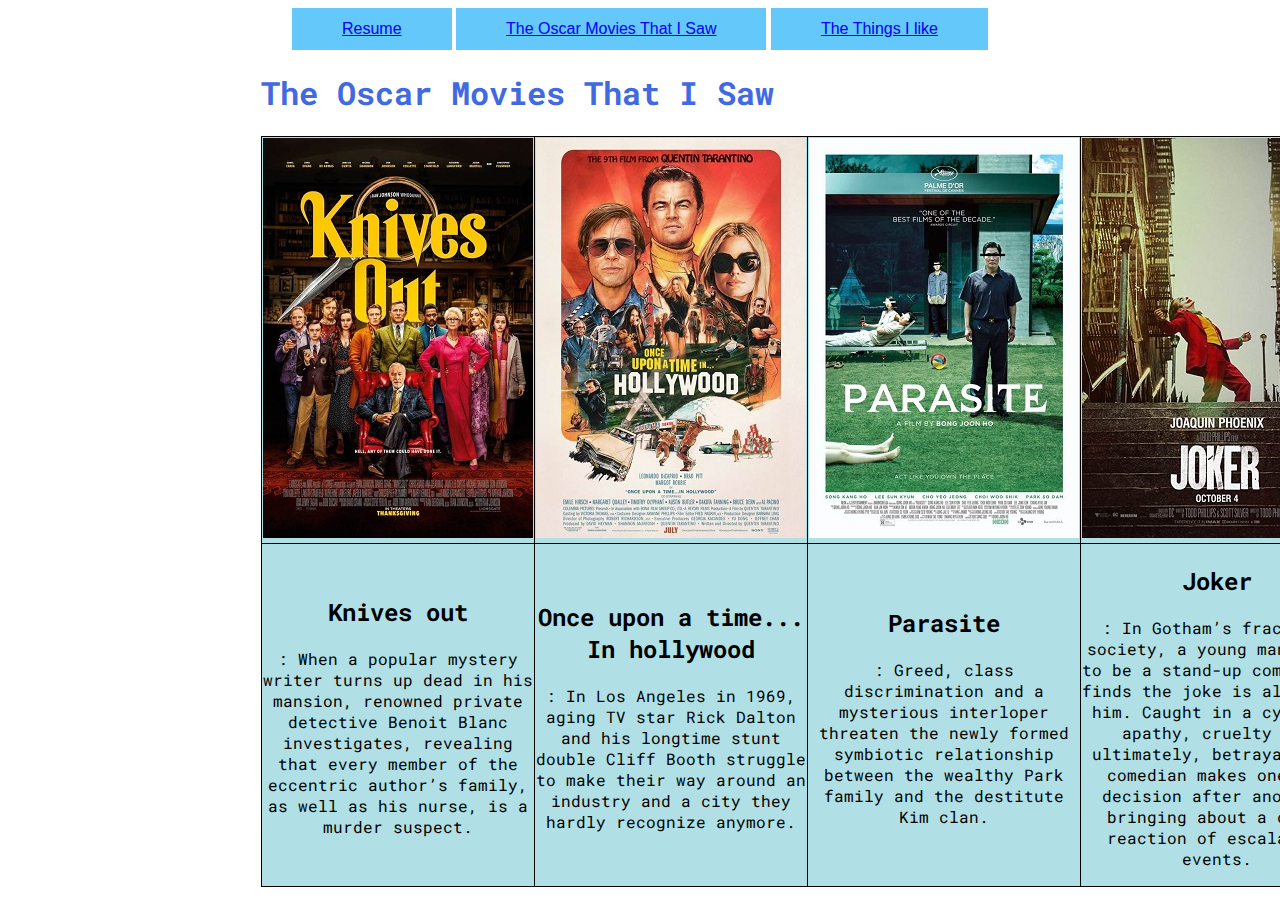
==== page2.html @ 3fc4a3a6 "Update page2.html" ====
<!DOCTYPE html>
<html lang="en">
<head>
	<meta charset="UTF-8">
	<title>The movies that I saw in the Oscar nomiees</title>
	<link rel="stylesheet" href="css1.css">
	<link href="https://fonts.googleapis.com/css?family=Roboto+Mono&display=swap" rel="stylesheet">
	<link href="https://fonts.googleapis.com/css?family=Ubuntu&display=swap" rel="stylesheet">
</head>
<body>
	<nav>
		<span><a href="index.html">Resume</a></span>
		<span><a href="page2.html">The Oscar Movies That I Saw</a></span>
		<span><a href="page3.html">The Things I like</a></span>
	</nav>
	<section>
	<h1 class="blue">The Oscar Movies That I Saw</h1>
	<table>
	
		<tr>
			<td><img src="knivesout.jpg" alt="knives out"></td>
			<td><img src="hollywood.jpg" alt="hollywood"></td>
			<td><img src="parasite.jpg" alt="parasite"></td>
			<td><img src="joker.jpg" alt="joker"></td>
		</tr>
		<tr>
			<td>
				<p><h2>Knives out</h2></p>
				<p>: When a popular mystery writer turns up dead in his mansion, renowned private detective Benoit Blanc investigates, revealing that every member of the eccentric author’s family, as well as his nurse, is a murder suspect.</p>
			</td>
			<td>
				<p><h2>Once upon a time... In hollywood</h2></p>
				<p>: In Los Angeles in 1969, aging TV star Rick Dalton and his longtime stunt double Cliff Booth struggle to make their way around an industry and a city they hardly recognize anymore.</p>
			</td>
			<td>
				<p><h2>Parasite</h2></p>
				<p>: Greed, class discrimination and a mysterious interloper threaten the newly formed symbiotic relationship between the wealthy Park family and the destitute Kim clan.</p>
			</td>
			<td>
				<p><h2>Joker</h2></p>
				<p>: In Gotham’s fractured society, a young man longs to be a stand-up comic, but finds the joke is always on him. Caught in a cycle of apathy, cruelty and ultimately, betrayal, the comedian makes one bad decision after another, bringing about a chain reaction of escalating events.</p>
			</td>
		</tr>
	</table>
	</section>
</body>
</html>
---- css1.css ----
body{
	font-family: 'Sen', sans-serif;
}
section {
	width: 60%;
	margin: 10px auto;
}
.right{
	text-align: right;
}
h3{
	background-color: #00BFFF;
}
h1{
	font-family: 'Roboto Mono', monospace;
}
.font2{
	font-family: 'Ubuntu', sans-serif;
}
table{
	background-color: #b0e0e6;
	text-align: center;
	margin: auto;
	font-family: 'Roboto Mono', monospace;
}
table, tr, td{
	border-collapse:collapse;
	border:solid 1px #000000;
}
td{
	width:200px;
	height:300px;	
}
div.container{
	margin: 0 auto 0;
}
.blue{
	color: #4169E1;
}
span {
	background-color: rgb(100, 200, 250);
	display: inline-block;
	text-align: center;
	position: relative;
	padding: 12px 50px;
}
nav {
	width: 75%;
	text-align: center;
	margin: 0px auto;
}
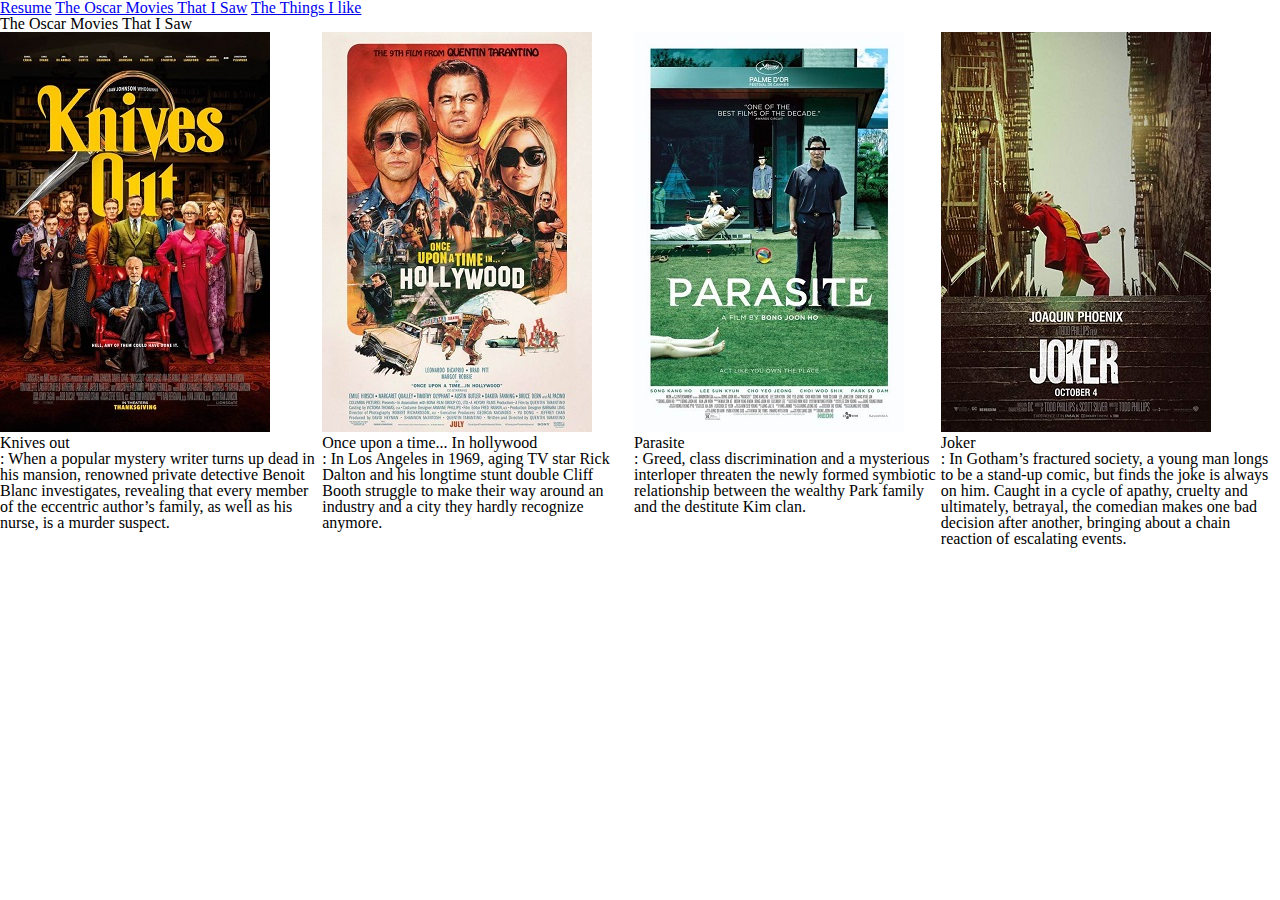
==== commit 07392b98: "Update page2.html" ====
--- a/page2.html
+++ b/page2.html
@@ -3,7 +3,7 @@
 <head>
 	<meta charset="UTF-8">
 	<title>The movies that I saw in the Oscar nomiees</title>
-	<link rel="stylesheet" href="css1.css">
+	<link rel="stylesheet" href="css2.css">
 	<link href="https://fonts.googleapis.com/css?family=Roboto+Mono&display=swap" rel="stylesheet">
 	<link href="https://fonts.googleapis.com/css?family=Ubuntu&display=swap" rel="stylesheet">
 </head>
@@ -25,19 +25,19 @@
 		</tr>
 		<tr>
 			<td>
-				<p><h2>Knives out</h2></p>
+				<h2>Knives out</h2>
 				<p>: When a popular mystery writer turns up dead in his mansion, renowned private detective Benoit Blanc investigates, revealing that every member of the eccentric author’s family, as well as his nurse, is a murder suspect.</p>
 			</td>
 			<td>
-				<p><h2>Once upon a time... In hollywood</h2></p>
+				<h2>Once upon a time... In hollywood</h2>
 				<p>: In Los Angeles in 1969, aging TV star Rick Dalton and his longtime stunt double Cliff Booth struggle to make their way around an industry and a city they hardly recognize anymore.</p>
 			</td>
 			<td>
-				<p><h2>Parasite</h2></p>
+				<h2>Parasite</h2>
 				<p>: Greed, class discrimination and a mysterious interloper threaten the newly formed symbiotic relationship between the wealthy Park family and the destitute Kim clan.</p>
 			</td>
 			<td>
-				<p><h2>Joker</h2></p>
+				<h2>Joker</h2>
 				<p>: In Gotham’s fractured society, a young man longs to be a stand-up comic, but finds the joke is always on him. Caught in a cycle of apathy, cruelty and ultimately, betrayal, the comedian makes one bad decision after another, bringing about a chain reaction of escalating events.</p>
 			</td>
 		</tr>
--- a/css2.css
+++ b/css2.css
@@ -0,0 +1,48 @@
+/* http://meyerweb.com/eric/tools/css/reset/ 
+   v2.0 | 20110126
+   License: none (public domain)
+*/
+
+html, body, div, span, applet, object, iframe,
+h1, h2, h3, h4, h5, h6, p, blockquote, pre,
+a, abbr, acronym, address, big, cite, code,
+del, dfn, em, img, ins, kbd, q, s, samp,
+small, strike, strong, sub, sup, tt, var,
+b, u, i, center,
+dl, dt, dd, ol, ul, li,
+fieldset, form, label, legend,
+table, caption, tbody, tfoot, thead, tr, th, td,
+article, aside, canvas, details, embed, 
+figure, figcaption, footer, header, hgroup, 
+menu, nav, output, ruby, section, summary,
+time, mark, audio, video {
+	margin: 0;
+	padding: 0;
+	border: 0;
+	font-size: 100%;
+	font: inherit;
+	vertical-align: baseline;
+}
+/* HTML5 display-role reset for older browsers */
+article, aside, details, figcaption, figure, 
+footer, header, hgroup, menu, nav, section {
+	display: block;
+}
+body {
+	line-height: 1;
+}
+ol, ul {
+	list-style: none;
+}
+blockquote, q {
+	quotes: none;
+}
+blockquote:before, blockquote:after,
+q:before, q:after {
+	content: '';
+	content: none;
+}
+table {
+	border-collapse: collapse;
+	border-spacing: 0;
+}
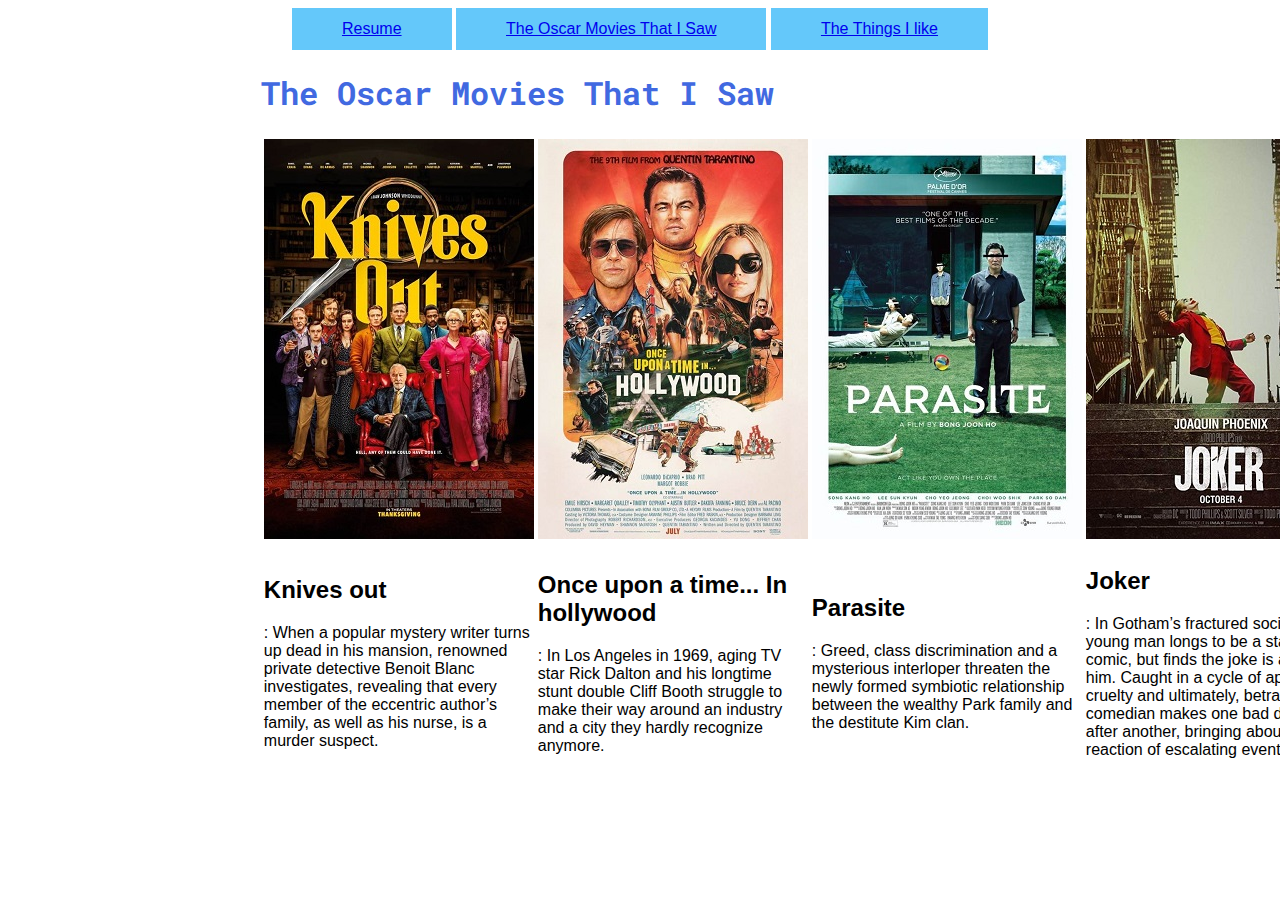
==== commit c2d888dc: "Update page2.html" ====
--- a/page2.html
+++ b/page2.html
@@ -3,7 +3,7 @@
 <head>
 	<meta charset="UTF-8">
 	<title>The movies that I saw in the Oscar nomiees</title>
-	<link rel="stylesheet" href="css2.css">
+	<link rel="stylesheet" href="css1.css">
 	<link href="https://fonts.googleapis.com/css?family=Roboto+Mono&display=swap" rel="stylesheet">
 	<link href="https://fonts.googleapis.com/css?family=Ubuntu&display=swap" rel="stylesheet">
 </head>
--- a/css1.css
+++ b/css1.css
@@ -0,0 +1,38 @@
+body{
+	font-family: 'Sen', sans-serif;
+}
+section {
+	width: 60%;
+	margin: 10px auto;
+}
+.right{
+	text-align: right;
+}
+h3{
+	background-color: #00BFFF;
+}
+h1{
+	font-family: 'Roboto Mono', monospace;
+}
+.font2{
+	font-family: 'Ubuntu', sans-serif;
+}
+
+div.container{
+	margin: 0 auto 0;
+}
+.blue{
+	color: #4169E1;
+}
+span {
+	background-color: rgb(100, 200, 250);
+	display: inline-block;
+	text-align: center;
+	position: relative;
+	padding: 12px 50px;
+}
+nav {
+	width: 75%;
+	text-align: center;
+	margin: 0px auto;
+}
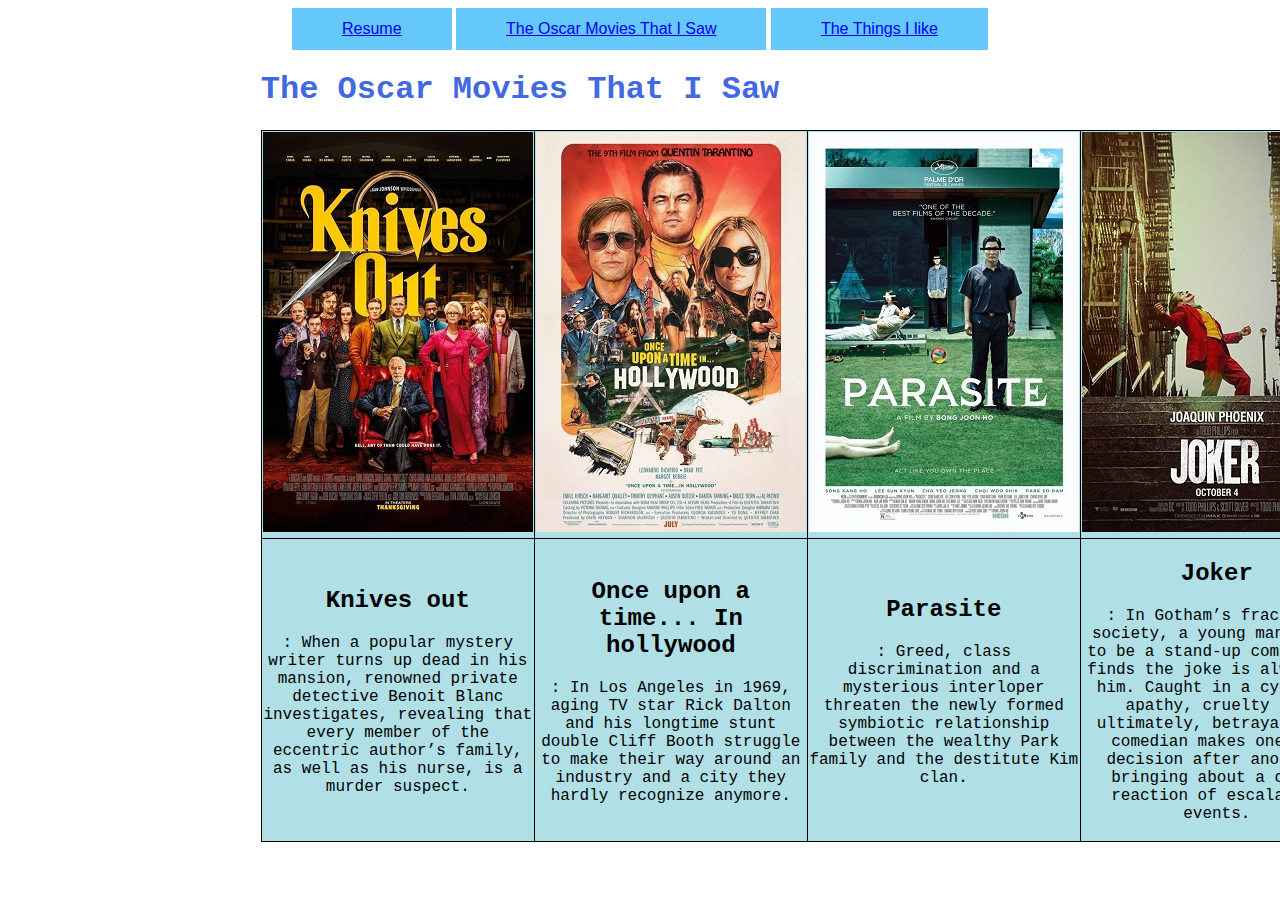
==== commit e28c3805: "Update page2.html" ====
--- a/page2.html
+++ b/page2.html
@@ -4,8 +4,7 @@
 	<meta charset="UTF-8">
 	<title>The movies that I saw in the Oscar nomiees</title>
 	<link rel="stylesheet" href="css1.css">
-	<link href="https://fonts.googleapis.com/css?family=Roboto+Mono&display=swap" rel="stylesheet">
-	<link href="https://fonts.googleapis.com/css?family=Ubuntu&display=swap" rel="stylesheet">
+
 </head>
 <body>
 	<nav>
--- a/css1.css
+++ b/css1.css
@@ -1,28 +1,10 @@
 body{
 	font-family: 'Sen', sans-serif;
 }
+
 section {
 	width: 60%;
 	margin: 10px auto;
-}
-.right{
-	text-align: right;
-}
-h3{
-	background-color: #00BFFF;
-}
-h1{
-	font-family: 'Roboto Mono', monospace;
-}
-.font2{
-	font-family: 'Ubuntu', sans-serif;
-}
-
-div.container{
-	margin: 0 auto 0;
-}
-.blue{
-	color: #4169E1;
 }
 span {
 	background-color: rgb(100, 200, 250);
@@ -35,4 +17,34 @@
 	width: 75%;
 	text-align: center;
 	margin: 0px auto;
+} 
+
+h3{
+	background-color: #00BFFF;
 }
+h1{
+	font-family: 'Roboto Mono', monospace;
+}
+.font2{
+	font-family: 'Ubuntu', sans-serif;
+}
+table{
+	background-color: #b0e0e6;
+	text-align: center;
+	margin: auto;
+	font-family: 'Roboto Mono', monospace;
+}
+table, tr, td{
+	border-collapse:collapse;
+	border:solid 1px #000000;
+}
+td{
+	width:200px;
+	height:300px;	
+}
+div.container{
+	margin: 0 auto 0;
+}
+.blue{
+	color: #4169E1;
+}
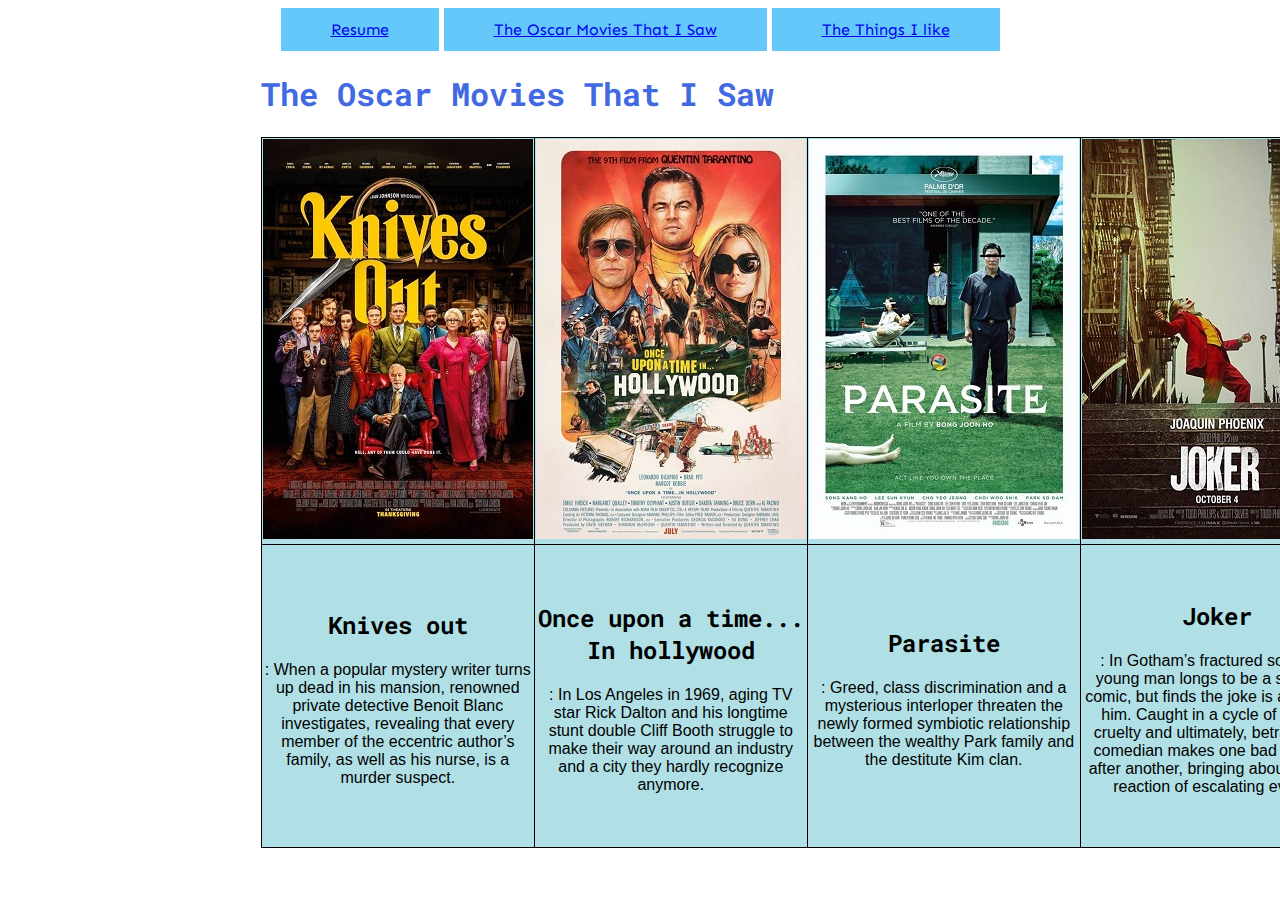
==== commit e81450e0: "Update page2.html" ====
--- a/page2.html
+++ b/page2.html
@@ -17,10 +17,10 @@
 	<table>
 	
 		<tr>
-			<td><img src="knivesout.jpg" alt="knives out"></td>
-			<td><img src="hollywood.jpg" alt="hollywood"></td>
-			<td><img src="parasite.jpg" alt="parasite"></td>
-			<td><img src="joker.jpg" alt="joker"></td>
+			<td><img src="image/knivesout.jpg" alt="knives out"></td>
+			<td><img src="image/hollywood.jpg" alt="hollywood"></td>
+			<td><img src="image/parasite.jpg" alt="parasite"></td>
+			<td><img src="image/joker.jpg" alt="joker"></td>
 		</tr>
 		<tr>
 			<td>
--- a/css1.css
+++ b/css1.css
@@ -1,3 +1,5 @@
+@import url('https://fonts.googleapis.com/css?family=Roboto+Mono|Sen|Ubuntu&display=swap');
+
 body{
 	font-family: 'Sen', sans-serif;
 }
@@ -22,29 +24,53 @@
 h3{
 	background-color: #00BFFF;
 }
+
 h1{
 	font-family: 'Roboto Mono', monospace;
 }
-.font2{
-	font-family: 'Ubuntu', sans-serif;
+
+p {
+	font-family: 'Consolas', sans-serif;
 }
+
 table{
 	background-color: #b0e0e6;
 	text-align: center;
 	margin: auto;
 	font-family: 'Roboto Mono', monospace;
 }
+
 table, tr, td{
-	border-collapse:collapse;
+	border-collapse: collapse;
 	border:solid 1px #000000;
 }
+
 td{
 	width:200px;
 	height:300px;	
 }
+
 div.container{
 	margin: 0 auto 0;
 }
+
 .blue{
 	color: #4169E1;
 }
+
+.font2{
+	font-family: 'Ubuntu', sans-serif;
+	color: rgb(50, 150, 200);
+	font-size: 22px;
+	
+}
+
+.text1 { 
+	text-align: center;
+	font-size: 16px;
+}
+	
+.right {
+	text-align: right;
+}
+	
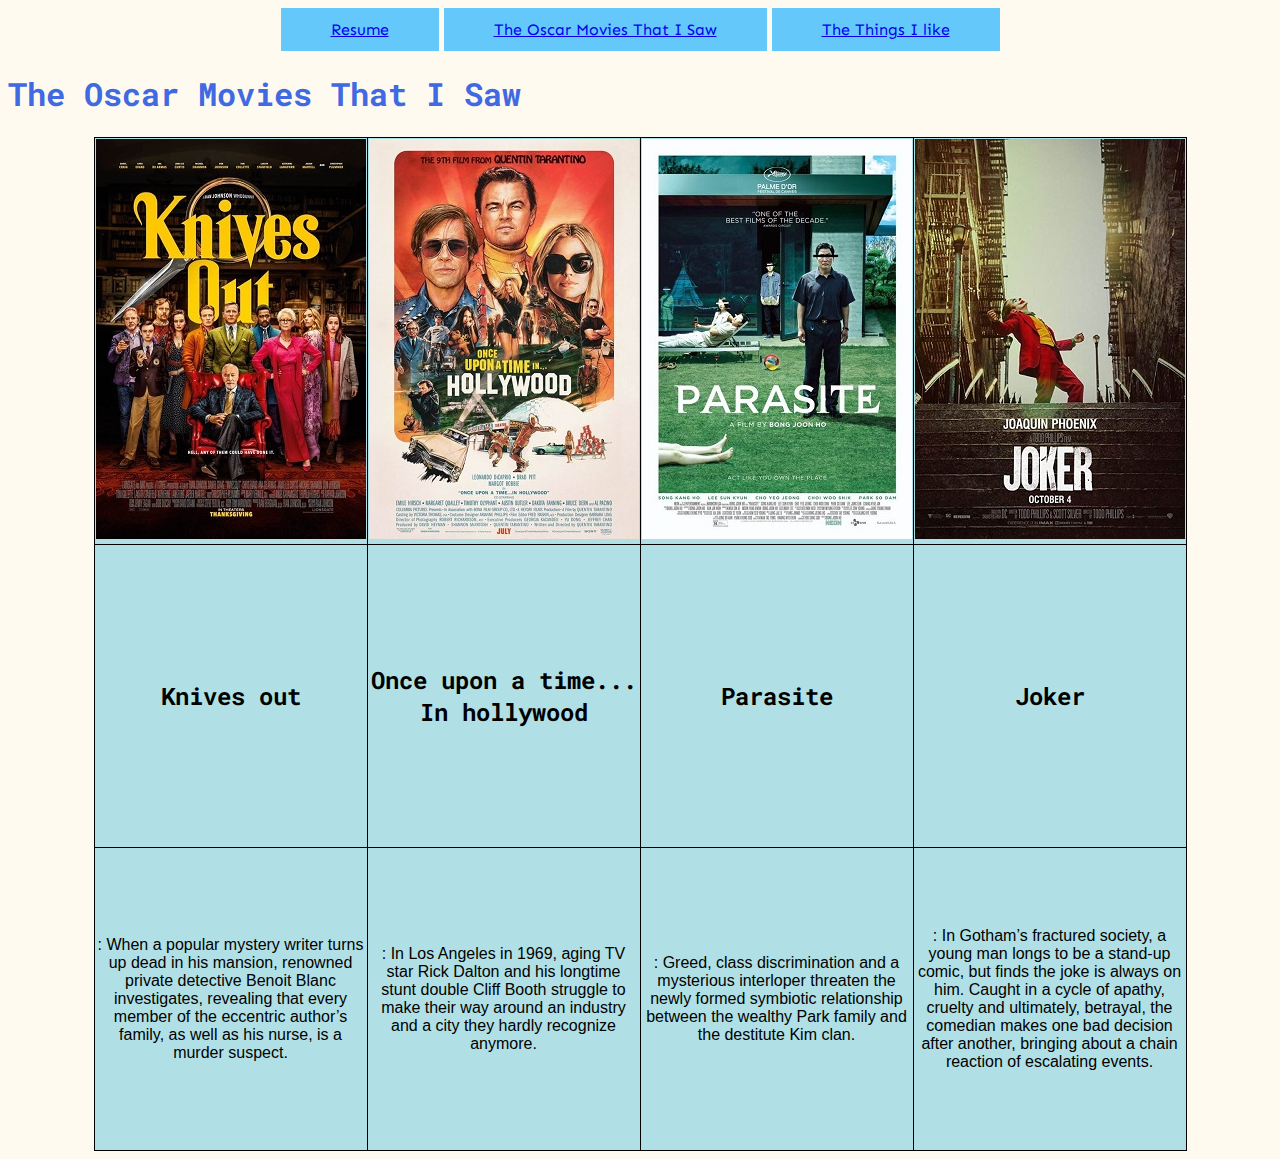
==== commit 04741480: "Update page2.html" ====
--- a/page2.html
+++ b/page2.html
@@ -4,7 +4,8 @@
 	<meta charset="UTF-8">
 	<title>The movies that I saw in the Oscar nomiees</title>
 	<link rel="stylesheet" href="css1.css">
-
+	<link href="https://fonts.googleapis.com/css?family=Roboto+Mono&display=swap" rel="stylesheet">
+	<link href="https://fonts.googleapis.com/css?family=Ubuntu&display=swap" rel="stylesheet">
 </head>
 <body>
 	<nav>
@@ -12,10 +13,8 @@
 		<span><a href="page2.html">The Oscar Movies That I Saw</a></span>
 		<span><a href="page3.html">The Things I like</a></span>
 	</nav>
-	<section>
 	<h1 class="blue">The Oscar Movies That I Saw</h1>
 	<table>
-	
 		<tr>
 			<td><img src="image/knivesout.jpg" alt="knives out"></td>
 			<td><img src="image/hollywood.jpg" alt="hollywood"></td>
@@ -24,23 +23,32 @@
 		</tr>
 		<tr>
 			<td>
-				<h2>Knives out</h2>
+				<p><h2>Knives out</h2></p>
+				</td>
+			<td>
+				<p><h2>Once upon a time... In hollywood</h2></p>
+			</td>
+			<td>
+				<p><h2>Parasite</h2></p>
+			</td>
+			<td>
+				<p><h2>Joker</h2></p>
+			</td>
+		</tr>
+		<tr>
+			<td>
 				<p>: When a popular mystery writer turns up dead in his mansion, renowned private detective Benoit Blanc investigates, revealing that every member of the eccentric author’s family, as well as his nurse, is a murder suspect.</p>
 			</td>
 			<td>
-				<h2>Once upon a time... In hollywood</h2>
 				<p>: In Los Angeles in 1969, aging TV star Rick Dalton and his longtime stunt double Cliff Booth struggle to make their way around an industry and a city they hardly recognize anymore.</p>
 			</td>
 			<td>
-				<h2>Parasite</h2>
 				<p>: Greed, class discrimination and a mysterious interloper threaten the newly formed symbiotic relationship between the wealthy Park family and the destitute Kim clan.</p>
 			</td>
 			<td>
-				<h2>Joker</h2>
 				<p>: In Gotham’s fractured society, a young man longs to be a stand-up comic, but finds the joke is always on him. Caught in a cycle of apathy, cruelty and ultimately, betrayal, the comedian makes one bad decision after another, bringing about a chain reaction of escalating events.</p>
 			</td>
 		</tr>
 	</table>
-	</section>
 </body>
 </html>
--- a/css1.css
+++ b/css1.css
@@ -2,6 +2,7 @@
 
 body{
 	font-family: 'Sen', sans-serif;
+	background-color: #FFFAF0;
 }
 
 section {
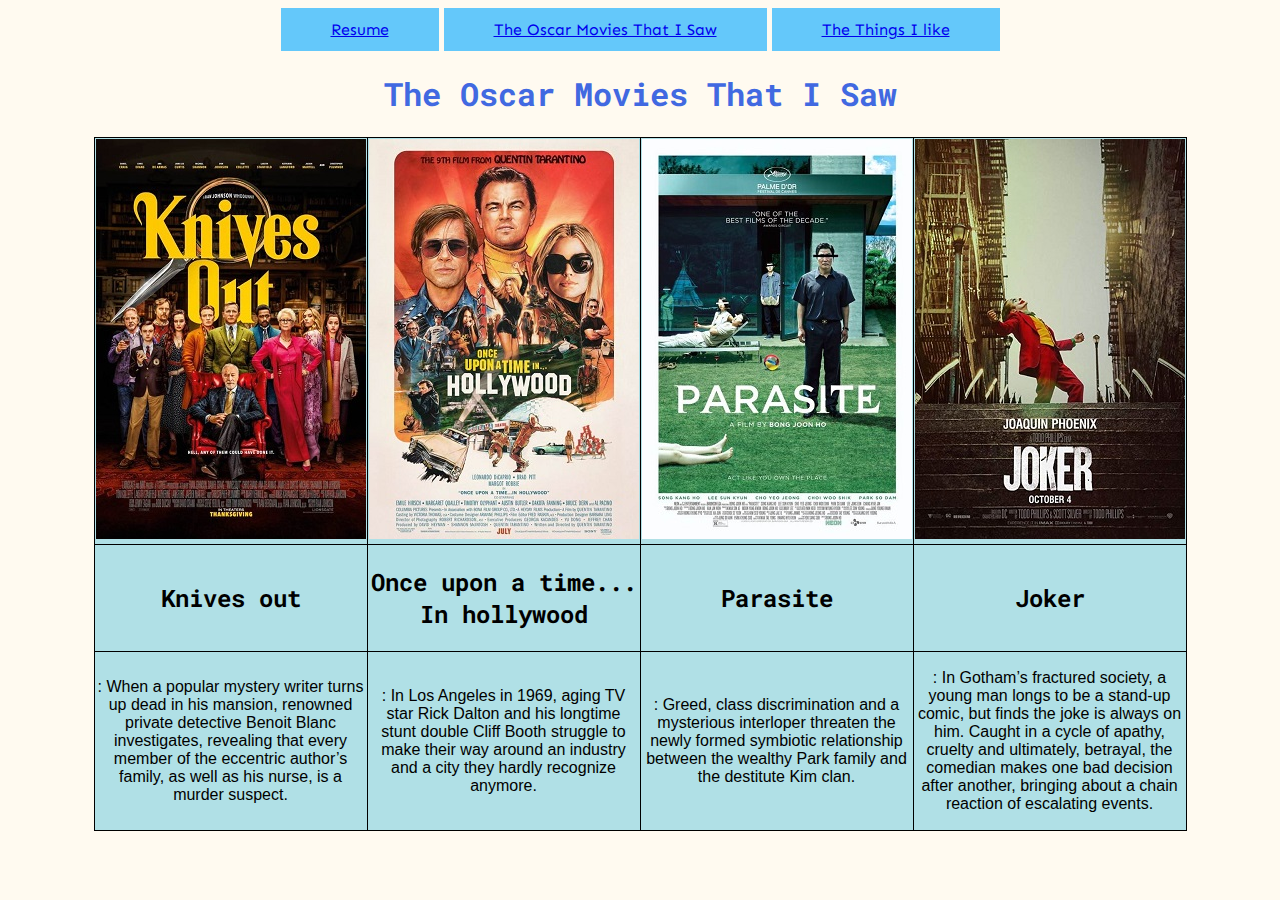
==== commit c5264f66: "Update page2.html" ====
--- a/page2.html
+++ b/page2.html
@@ -23,16 +23,16 @@
 		</tr>
 		<tr>
 			<td>
-				<p><h2>Knives out</h2></p>
+				<p><h2>Knives out</h2>
 				</td>
 			<td>
-				<p><h2>Once upon a time... In hollywood</h2></p>
+				<p><h2>Once upon a time... In hollywood</h2>
 			</td>
 			<td>
-				<p><h2>Parasite</h2></p>
+				<p><h2>Parasite</h2>
 			</td>
 			<td>
-				<p><h2>Joker</h2></p>
+				<p><h2>Joker</h2>
 			</td>
 		</tr>
 		<tr>
--- a/css1.css
+++ b/css1.css
@@ -37,18 +37,14 @@
 table{
 	background-color: #b0e0e6;
 	text-align: center;
-	margin: auto;
+	margin: 0 auto;
 	font-family: 'Roboto Mono', monospace;
+	width: 200px;
 }
 
 table, tr, td{
 	border-collapse: collapse;
 	border:solid 1px #000000;
-}
-
-td{
-	width:200px;
-	height:300px;	
 }
 
 div.container{
@@ -57,6 +53,7 @@
 
 .blue{
 	color: #4169E1;
+	text-align: center;
 }
 
 .font2{
@@ -74,4 +71,3 @@
 .right {
 	text-align: right;
 }
-	
